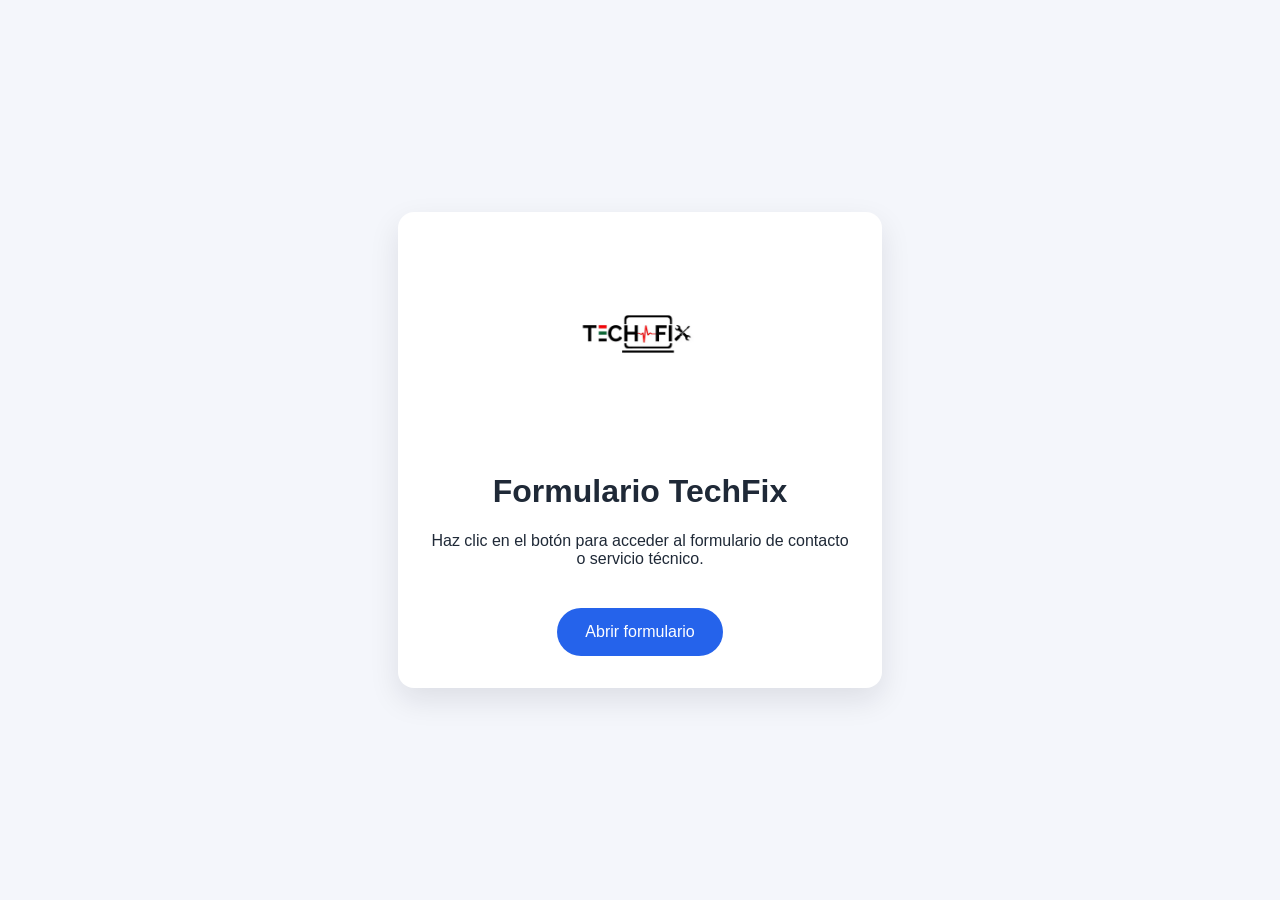
==== formulario.html @ 3b2820e2 "etapa 1 finalizada" ====
<!DOCTYPE html>
<html lang="es">
  <head>
    <meta charset="UTF-8" />
    <meta name="viewport" content="width=device-width, initial-scale=1.0" />
    <title>Formulario TechFix</title>
    <style>
      body {
        margin: 0;
        font-family: Arial, sans-serif;
        display: flex;
        flex-direction: column;
        align-items: center;
        justify-content: center;
        min-height: 100vh;
        background: #f4f6fb;
        color: #1f2937;
      }
      .logo {
        max-width: 180px;
        margin-bottom: 1.5rem;
      }
      .contenedor {
        text-align: center;
        padding: 2rem;
        background: white;
        box-shadow: 0 12px 30px rgba(15, 23, 42, 0.1);
        border-radius: 16px;
        width: min(100%, 420px);
      }
      .boton {
        display: inline-block;
        margin-top: 1.5rem;
        padding: 0.95rem 1.8rem;
        border: none;
        border-radius: 999px;
        background: #2563eb;
        color: white;
        font-size: 1rem;
        cursor: pointer;
        text-decoration: none;
      }
      .boton:hover {
        background: #1d4ed8;
      }
    </style>
  </head>
  <body>
    <div class="contenedor">
      <img src="images/imagen 1.webp" alt="Logo TechFix" class="logo" />
      <h1>Formulario TechFix</h1>
      <p>Haz clic en el botón para acceder al formulario de contacto o servicio técnico.</p>
      <a href="#" class="boton">Abrir formulario</a>
    </div>
  </body>
</html>
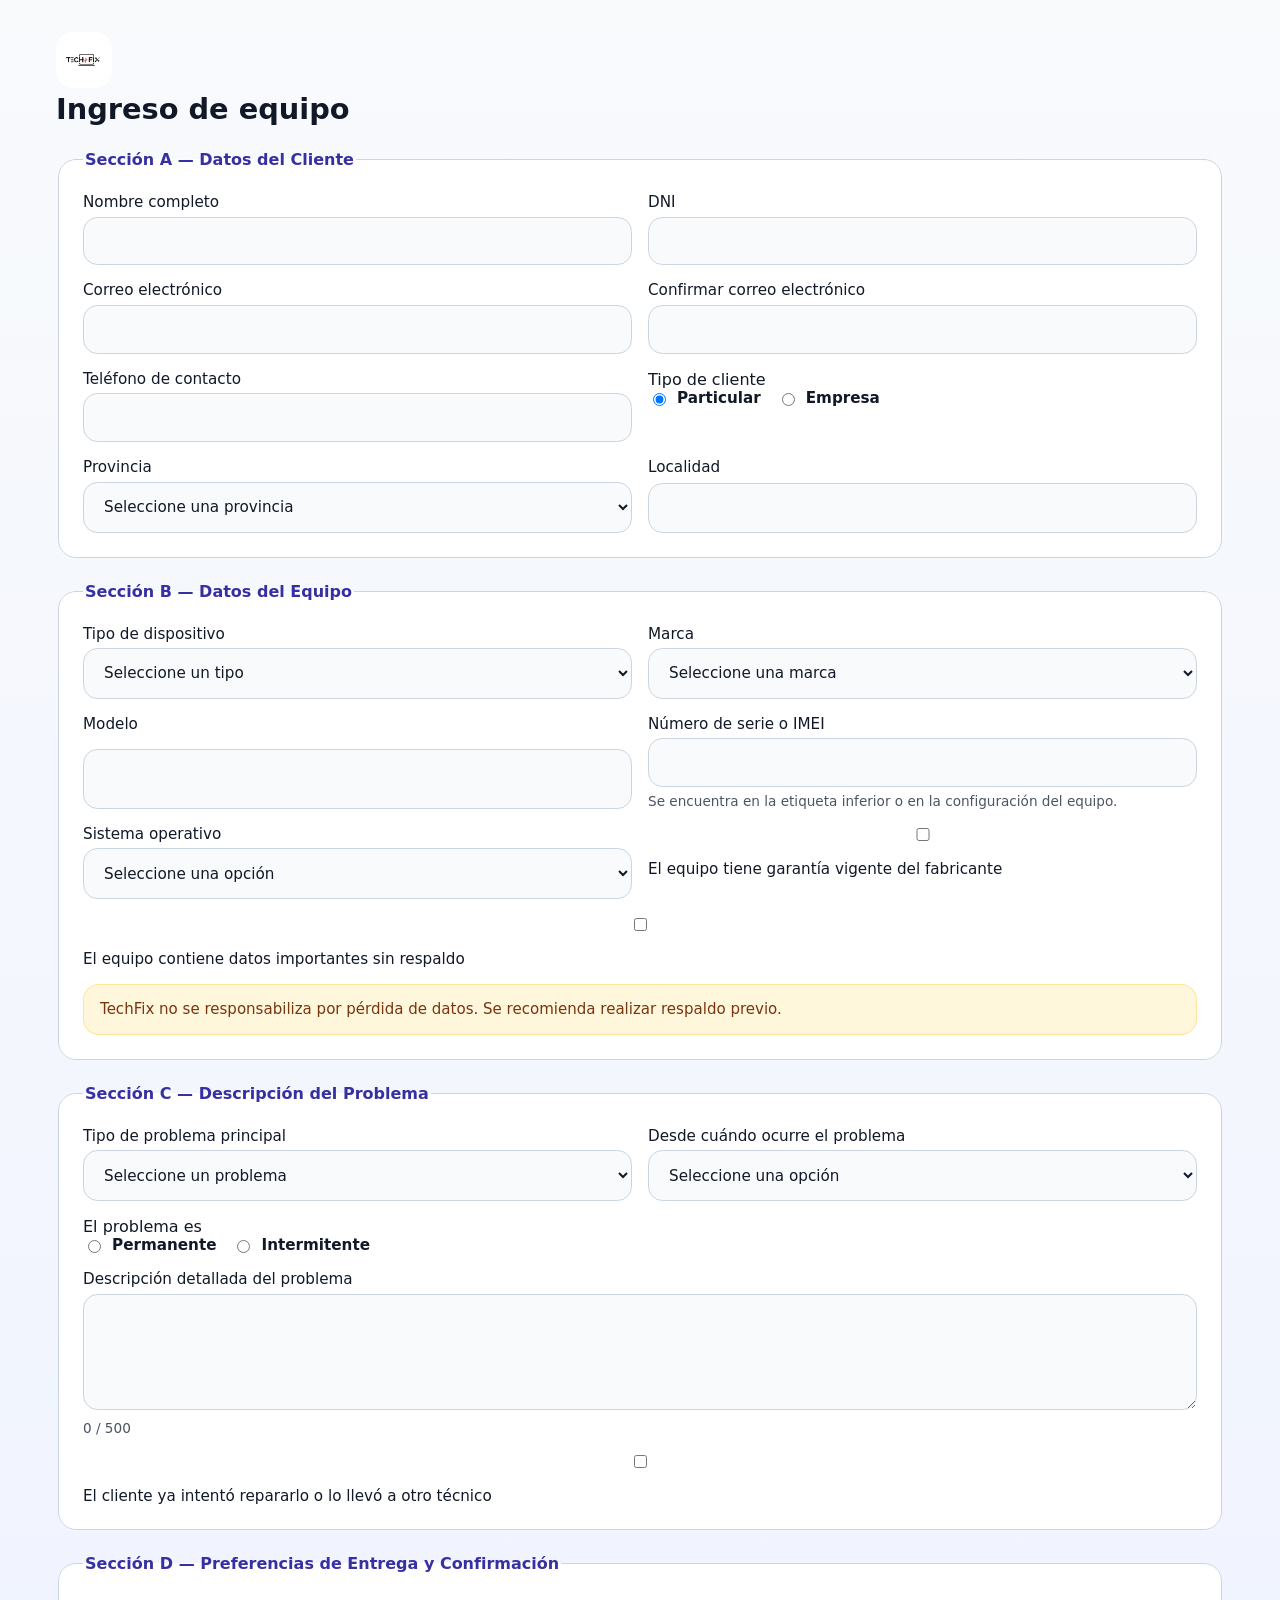
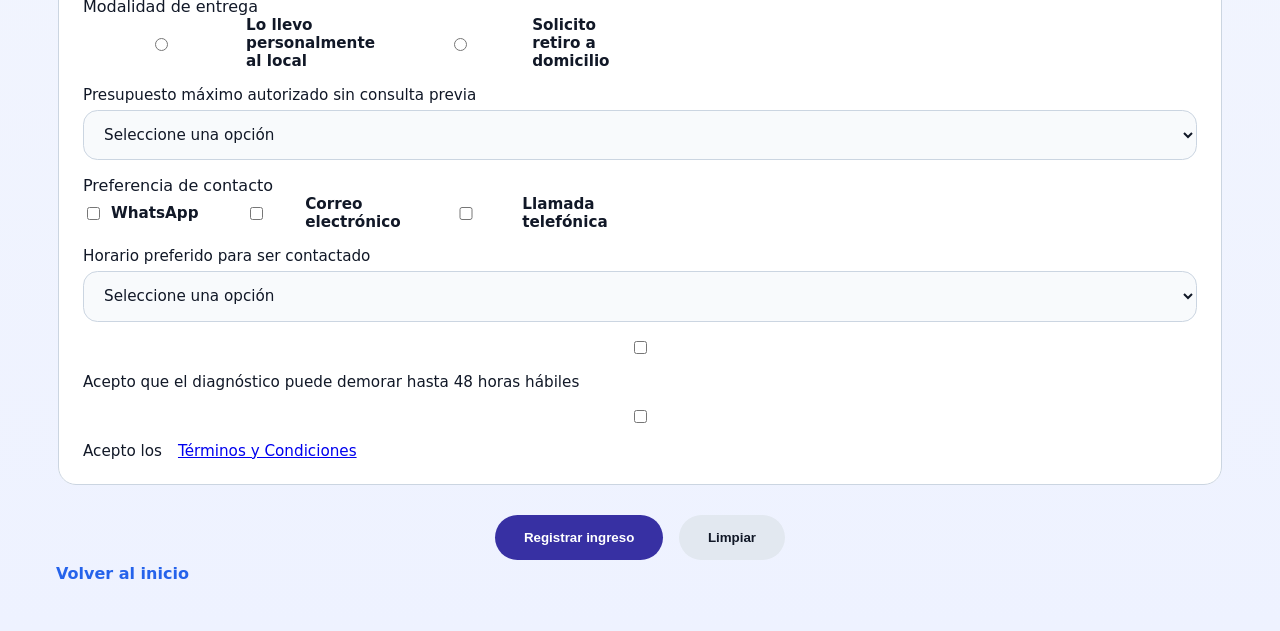
==== commit 9b724db9: "etapa 2 inicio" ====
--- a/formulario.html
+++ b/formulario.html
@@ -3,54 +3,600 @@
   <head>
     <meta charset="UTF-8" />
     <meta name="viewport" content="width=device-width, initial-scale=1.0" />
-    <title>Formulario TechFix</title>
+    <title>Ingreso de equipo | TechFix</title>
     <style>
+      :root {
+        --fondo: #eef2ff;
+        --blanco: #ffffff;
+        --gris-claro: #d1d5db;
+        --gris: #4b5563;
+        --texto: #111827;
+        --primario: #3730a3;
+        --secundario: #2563eb;
+        --acento: #eab308;
+        --borde: 18px;
+      }
+
+      * {
+        box-sizing: border-box;
+      }
+
       body {
         margin: 0;
-        font-family: Arial, sans-serif;
+        min-height: 100vh;
+        font-family: Inter, system-ui, -apple-system, BlinkMacSystemFont, "Segoe UI", sans-serif;
+        background: linear-gradient(180deg, #f8fafc 0%, #eef2ff 100%);
+        color: var(--texto);
+      }
+
+      .pagina {
+        width: min(100%, 1200px);
+        margin: 0 auto;
+        padding: 2rem 1rem 3rem;
+      }
+
+      .encabezado {
         display: flex;
-        flex-direction: column;
         align-items: center;
+        justify-content: space-between;
+        gap: 1rem;
+        margin-bottom: 1.5rem;
+      }
+
+      .encabezado img {
+        width: 56px;
+        border-radius: 16px;
+        background: rgba(99, 102, 241, 0.12);
+      }
+
+      .encabezado h1 {
+        margin: 0;
+        font-size: clamp(1.8rem, 2vw, 2.6rem);
+      }
+
+      form {
+        display: grid;
+        gap: 1.5rem;
+      }
+
+      fieldset {
+        border: 1px solid #cbd5e1;
+        border-radius: var(--borde);
+        padding: 1.5rem;
+        background: var(--blanco);
+      }
+
+      legend {
+        font-weight: 700;
+        color: var(--primario);
+      }
+
+      .grupo {
+        display: grid;
+        gap: 1rem;
+      }
+
+      .fila {
+        display: grid;
+        gap: 1rem;
+        grid-template-columns: repeat(2, minmax(0, 1fr));
+      }
+
+      .fila--3 {
+        grid-template-columns: repeat(3, minmax(0, 1fr));
+      }
+
+      label {
+        display: grid;
+        gap: 0.35rem;
+        font-size: 0.95rem;
+      }
+
+      input,
+      select,
+      textarea {
+        width: 100%;
+        padding: 0.9rem 1rem;
+        border: 1px solid #cbd5e1;
+        border-radius: 0.9rem;
+        font: inherit;
+        color: var(--texto);
+        background: #f8fafc;
+      }
+
+      textarea {
+        min-height: 116px;
+        resize: vertical;
+      }
+
+      .nota {
+        font-size: 0.85rem;
+        color: var(--gris);
+      }
+
+      .linea {
+        display: flex;
+        flex-wrap: wrap;
+        gap: 1rem;
+        align-items: center;
+      }
+
+      .radio-grupo,
+      .checkbox-grupo {
+        display: flex;
+        flex-wrap: wrap;
+        gap: 1rem;
+      }
+
+      .radio-grupo label,
+      .checkbox-grupo label {
+        display: inline-flex;
+        align-items: center;
+        gap: 0.5rem;
+        font-weight: 600;
+      }
+
+      .advertencia {
+        padding: 0.95rem 1rem;
+        border-radius: 1rem;
+        background: rgba(254, 196, 0, 0.14);
+        color: #78350f;
+        border: 1px solid rgba(251, 191, 36, 0.35);
+        font-size: 0.94rem;
+      }
+
+      .contador {
+        margin-top: 0.3rem;
+        font-size: 0.85rem;
+        color: var(--gris);
+      }
+
+      .acciones {
+        display: flex;
+        flex-wrap: wrap;
+        gap: 1rem;
         justify-content: center;
-        min-height: 100vh;
-        background: #f4f6fb;
-        color: #1f2937;
-      }
-      .logo {
-        max-width: 180px;
-        margin-bottom: 1.5rem;
-      }
-      .contenedor {
-        text-align: center;
-        padding: 2rem;
-        background: white;
-        box-shadow: 0 12px 30px rgba(15, 23, 42, 0.1);
-        border-radius: 16px;
-        width: min(100%, 420px);
-      }
+        margin-top: 0.4rem;
+      }
+
       .boton {
-        display: inline-block;
-        margin-top: 1.5rem;
-        padding: 0.95rem 1.8rem;
         border: none;
         border-radius: 999px;
-        background: #2563eb;
+        padding: 0.95rem 1.8rem;
+        font-weight: 700;
+        cursor: pointer;
+      }
+
+      .boton--principal {
+        background: var(--primario);
         color: white;
-        font-size: 1rem;
-        cursor: pointer;
+      }
+
+      .boton--secundario {
+        background: #e2e8f0;
+        color: var(--texto);
+      }
+
+      .enlace-inicio {
+        display: inline-block;
+        color: var(--secundario);
         text-decoration: none;
-      }
-      .boton:hover {
-        background: #1d4ed8;
+        font-weight: 700;
+        margin-top: 0.2rem;
+      }
+
+      @media (max-width: 860px) {
+        .fila,
+        .fila--3 {
+          grid-template-columns: 1fr;
+        }
       }
     </style>
   </head>
   <body>
-    <div class="contenedor">
-      <img src="images/imagen 1.webp" alt="Logo TechFix" class="logo" />
-      <h1>Formulario TechFix</h1>
-      <p>Haz clic en el botón para acceder al formulario de contacto o servicio técnico.</p>
-      <a href="#" class="boton">Abrir formulario</a>
+    <div class="pagina">
+      <header class="encabezado">
+        <div>
+          <img src="images/imagen 1.webp" alt="Logo TechFix" />
+          <h1>Ingreso de equipo</h1>
+        </div>
+      </header>
+
+      <form id="formIngreso" novalidate>
+        <fieldset>
+          <legend>Sección A — Datos del Cliente</legend>
+          <div class="grupo">
+            <div class="fila">
+              <label>
+                Nombre completo
+                <input type="text" name="nombre" required />
+              </label>
+              <label>
+                DNI
+                <input type="text" name="dni" required />
+              </label>
+            </div>
+
+            <div class="fila">
+              <label>
+                Correo electrónico
+                <input type="email" name="email" required />
+              </label>
+              <label>
+                Confirmar correo electrónico
+                <input type="email" name="emailConfirm" required />
+              </label>
+            </div>
+
+            <div class="fila">
+              <label>
+                Teléfono de contacto
+                <input type="tel" name="telefono" required />
+              </label>
+              <div>
+                <span>Tipo de cliente</span>
+                <div class="radio-grupo">
+                  <label><input type="radio" name="tipoCliente" value="Particular" checked /> Particular</label>
+                  <label><input type="radio" name="tipoCliente" value="Empresa" /> Empresa</label>
+                </div>
+              </div>
+            </div>
+
+            <div id="empresaCampos" style="display:none" class="fila">
+              <label>
+                Nombre de la empresa
+                <input type="text" name="empresaNombre" />
+              </label>
+              <label>
+                CUIT
+                <input type="text" name="empresaCuit" />
+              </label>
+            </div>
+
+            <div class="fila">
+              <label>
+                Provincia
+                <select name="provincia" required>
+                  <option value="">Seleccione una provincia</option>
+                  <option>Buenos Aires</option>
+                  <option>Catamarca</option>
+                  <option>Córdoba</option>
+                  <option>Corrientes</option>
+                  <option>Entre Ríos</option>
+                  <option>Jujuy</option>
+                  <option>La Pampa</option>
+                  <option>Mendoza</option>
+                  <option>Salta</option>
+                  <option>Santa Fe</option>
+                </select>
+              </label>
+              <label>
+                Localidad
+                <input type="text" name="localidad" required />
+              </label>
+            </div>
+          </div>
+        </fieldset>
+
+        <fieldset>
+          <legend>Sección B — Datos del Equipo</legend>
+          <div class="grupo">
+            <div class="fila">
+              <label>
+                Tipo de dispositivo
+                <select id="tipoDispositivo" name="tipoDispositivo" required>
+                  <option value="">Seleccione un tipo</option>
+                  <option>Notebook</option>
+                  <option>Computador de escritorio</option>
+                  <option>Impresora</option>
+                  <option>Tablet</option>
+                  <option>Teléfono móvil</option>
+                  <option>Otro</option>
+                </select>
+              </label>
+              <label>
+                Marca
+                <select id="marcaEquipo" name="marca" required>
+                  <option value="">Seleccione una marca</option>
+                  <option>HP</option>
+                  <option>Dell</option>
+                  <option>Lenovo</option>
+                  <option>Apple</option>
+                  <option>Samsung</option>
+                  <option>Asus</option>
+                  <option>Acer</option>
+                  <option>Canon</option>
+                  <option>Epson</option>
+                  <option>Otra</option>
+                </select>
+              </label>
+            </div>
+
+            <div id="otroDispositivo" style="display:none" class="fila">
+              <label>
+                Especificar dispositivo
+                <input type="text" name="otroDispositivo" />
+              </label>
+            </div>
+
+            <div id="otraMarca" style="display:none" class="fila">
+              <label>
+                Marca alternativa
+                <input type="text" name="marcaOtra" />
+              </label>
+            </div>
+
+            <div class="fila">
+              <label>
+                Modelo
+                <input type="text" name="modelo" required />
+              </label>
+              <label>
+                Número de serie o IMEI
+                <input type="text" name="serie" />
+                <span class="nota">Se encuentra en la etiqueta inferior o en la configuración del equipo.</span>
+              </label>
+            </div>
+
+            <div class="fila">
+              <label>
+                Sistema operativo
+                <select name="sistemaOperativo" required>
+                  <option value="">Seleccione una opción</option>
+                  <option>Windows 10</option>
+                  <option>Windows 11</option>
+                  <option>macOS</option>
+                  <option>Linux</option>
+                  <option>Android</option>
+                  <option>iOS</option>
+                  <option>No aplica / No sabe</option>
+                </select>
+              </label>
+              <div>
+                <label class="checkbox-grupo">
+                  <input type="checkbox" id="garantiaVigente" name="garantiaVigente" />
+                  El equipo tiene garantía vigente del fabricante
+                </label>
+                <div id="garantiaCampos" style="display:none; margin-top:0.5rem;">
+                  <label>
+                    Orden de compra / Fecha de compra
+                    <input type="text" name="ordenCompra" />
+                  </label>
+                </div>
+              </div>
+            </div>
+
+            <div class="grupo">
+              <label class="checkbox-grupo">
+                <input type="checkbox" id="datosImportantes" name="datosImportantes" />
+                El equipo contiene datos importantes sin respaldo
+              </label>
+              <div class="advertencia">
+                TechFix no se responsabiliza por pérdida de datos. Se recomienda realizar respaldo previo.
+              </div>
+            </div>
+          </div>
+        </fieldset>
+
+        <fieldset>
+          <legend>Sección C — Descripción del Problema</legend>
+          <div class="grupo">
+            <div class="fila">
+              <label>
+                Tipo de problema principal
+                <select name="tipoProblema" required>
+                  <option value="">Seleccione un problema</option>
+                  <option>No enciende</option>
+                  <option>Pantalla dañada</option>
+                  <option>Lentitud o rendimiento</option>
+                  <option>Virus o malware</option>
+                  <option>Problema de red o conectividad</option>
+                  <option>Daño por líquido</option>
+                  <option>Sonido</option>
+                  <option>Otro</option>
+                </select>
+              </label>
+              <label>
+                Desde cuándo ocurre el problema
+                <select name="duracionProblema" required>
+                  <option value="">Seleccione una opción</option>
+                  <option>Hoy</option>
+                  <option>Hace algunos días</option>
+                  <option>Hace semanas</option>
+                  <option>Hace meses</option>
+                </select>
+              </label>
+            </div>
+
+            <div>
+              <span>El problema es</span>
+              <div class="radio-grupo">
+                <label><input type="radio" name="problemaPermanente" value="Permanente" required /> Permanente</label>
+                <label><input type="radio" name="problemaPermanente" value="Intermitente" /> Intermitente</label>
+              </div>
+            </div>
+
+            <label>
+              Descripción detallada del problema
+              <textarea id="descripcionProblema" name="descripcionProblema" minlength="20" maxlength="500" required></textarea>
+              <span class="contador" id="contadorDescripcion">0 / 500</span>
+            </label>
+
+            <label class="checkbox-grupo">
+              <input type="checkbox" id="reparadoAntes" name="reparadoAntes" />
+              El cliente ya intentó repararlo o lo llevó a otro técnico
+            </label>
+            <div id="detalleReparacion" style="display:none;">
+              <label>
+                Describa qué se hizo anteriormente
+                <textarea id="detalleReparacionTexto" name="detalleReparacion" maxlength="300"></textarea>
+                <span class="contador" id="contadorDetalle">0 / 300</span>
+              </label>
+            </div>
+          </div>
+        </fieldset>
+
+        <fieldset>
+          <legend>Sección D — Preferencias de Entrega y Confirmación</legend>
+          <div class="grupo">
+            <div>
+              <span>Modalidad de entrega</span>
+              <div class="radio-grupo">
+                <label><input type="radio" name="modalidadEntrega" value="Local" required /> Lo llevo personalmente al local</label>
+                <label><input type="radio" name="modalidadEntrega" value="Domicilio" /> Solicito retiro a domicilio</label>
+              </div>
+            </div>
+
+            <div id="direccionDomicilio" style="display:none; margin-top:1rem;">
+              <label>
+                Dirección completa
+                <input type="text" name="direccionDomicilio" />
+              </label>
+            </div>
+
+            <label>
+              Presupuesto máximo autorizado sin consulta previa
+              <select name="presupuesto" required>
+                <option value="">Seleccione una opción</option>
+                <option>Hasta $5.000</option>
+                <option>Hasta $15.000</option>
+                <option>Hasta $30.000</option>
+                <option>Sin límite</option>
+                <option>Necesito consultar antes de aprobar cualquier gasto</option>
+              </select>
+            </label>
+
+            <div>
+              <span>Preferencia de contacto</span>
+              <div class="checkbox-grupo">
+                <label><input type="checkbox" name="contacto[]" value="WhatsApp" /> WhatsApp</label>
+                <label><input type="checkbox" name="contacto[]" value="Correo" /> Correo electrónico</label>
+                <label><input type="checkbox" name="contacto[]" value="Llamada" /> Llamada telefónica</label>
+              </div>
+            </div>
+
+            <label>
+              Horario preferido para ser contactado
+              <select name="horarioContacto" required>
+                <option value="">Seleccione una opción</option>
+                <option>Mañana 9 a 12</option>
+                <option>Tarde 12 a 17</option>
+                <option>Tarde-noche 17 a 20</option>
+                <option>Indistinto</option>
+              </select>
+            </label>
+
+            <label class="checkbox-grupo">
+              <input type="checkbox" name="aceptaDiagnostico" required /> Acepto que el diagnóstico puede demorar hasta 48 horas hábiles
+            </label>
+            <label class="checkbox-grupo">
+              <input type="checkbox" name="aceptaTerminos" required /> Acepto los <a href="#" target="_blank">Términos y Condiciones</a>
+            </label>
+          </div>
+        </fieldset>
+
+        <div class="acciones">
+          <button type="submit" class="boton boton--principal">Registrar ingreso</button>
+          <button type="reset" class="boton boton--secundario">Limpiar</button>
+        </div>
+      </form>
+
+      <a class="enlace-inicio" href="index.html">Volver al inicio</a>
     </div>
+
+    <script>
+      const tipoClienteRadios = document.querySelectorAll('input[name="tipoCliente"]');
+      const empresaCampos = document.getElementById('empresaCampos');
+      const tipoDispositivo = document.getElementById('tipoDispositivo');
+      const otroDispositivo = document.getElementById('otroDispositivo');
+      const marcaEquipo = document.getElementById('marcaEquipo');
+      const otraMarca = document.getElementById('otraMarca');
+      const garantiaVigente = document.getElementById('garantiaVigente');
+      const garantiaCampos = document.getElementById('garantiaCampos');
+      const reparadoAntes = document.getElementById('reparadoAntes');
+      const detalleReparacion = document.getElementById('detalleReparacion');
+      const modalidadEntrega = document.querySelectorAll('input[name="modalidadEntrega"]');
+      const direccionDomicilio = document.getElementById('direccionDomicilio');
+      const descripcionProblema = document.getElementById('descripcionProblema');
+      const contadorDescripcion = document.getElementById('contadorDescripcion');
+      const detalleReparacionTexto = document.getElementById('detalleReparacionTexto');
+      const contadorDetalle = document.getElementById('contadorDetalle');
+      const form = document.getElementById('formIngreso');
+
+      function actualizarEmpresa() {
+        const seleccionado = document.querySelector('input[name="tipoCliente"]:checked').value;
+        empresaCampos.style.display = seleccionado === 'Empresa' ? 'grid' : 'none';
+      }
+
+      function actualizarDispositivo() {
+        otroDispositivo.style.display = tipoDispositivo.value === 'Otro' ? 'grid' : 'none';
+      }
+
+      function actualizarMarca() {
+        otraMarca.style.display = marcaEquipo.value === 'Otra' ? 'grid' : 'none';
+      }
+
+      function actualizarGarantia() {
+        garantiaCampos.style.display = garantiaVigente.checked ? 'block' : 'none';
+      }
+
+      function actualizarReparadoAntes() {
+        detalleReparacion.style.display = reparadoAntes.checked ? 'block' : 'none';
+      }
+
+      function actualizarEntrega() {
+        const seleccionado = document.querySelector('input[name="modalidadEntrega"]:checked');
+        direccionDomicilio.style.display = seleccionado && seleccionado.value === 'Domicilio' ? 'block' : 'none';
+      }
+
+      function actualizarContador(textarea, contador) {
+        contador.textContent = `${textarea.value.length} / ${textarea.maxLength}`;
+      }
+
+      tipoClienteRadios.forEach(radio => radio.addEventListener('change', actualizarEmpresa));
+      tipoDispositivo.addEventListener('change', actualizarDispositivo);
+      marcaEquipo.addEventListener('change', actualizarMarca);
+      garantiaVigente.addEventListener('change', actualizarGarantia);
+      reparadoAntes.addEventListener('change', actualizarReparadoAntes);
+      modalidadEntrega.forEach(radio => radio.addEventListener('change', actualizarEntrega));
+      descripcionProblema.addEventListener('input', () => actualizarContador(descripcionProblema, contadorDescripcion));
+      detalleReparacionTexto.addEventListener('input', () => actualizarContador(detalleReparacionTexto, contadorDetalle));
+
+      actualizarEmpresa();
+      actualizarDispositivo();
+      actualizarMarca();
+      actualizarGarantia();
+      actualizarReparadoAntes();
+      actualizarEntrega();
+      actualizarContador(descripcionProblema, contadorDescripcion);
+      actualizarContador(detalleReparacionTexto, contadorDetalle);
+
+      form.addEventListener('submit', event => {
+        const email = form.email.value.trim();
+        const emailConfirm = form.emailConfirm.value.trim();
+        const contacto = Array.from(form.querySelectorAll('input[name="contacto[]"]')).some(input => input.checked);
+        const modalidad = form.querySelector('input[name="modalidadEntrega"]:checked');
+
+        if (email !== emailConfirm) {
+          alert('Los correos electrónicos no coinciden.');
+          form.emailConfirm.focus();
+          event.preventDefault();
+          return;
+        }
+
+        if (!contacto) {
+          alert('Debe seleccionar al menos una preferencia de contacto.');
+          event.preventDefault();
+          return;
+        }
+
+        if (modalidad && modalidad.value === 'Domicilio' && !form.direccionDomicilio.value.trim()) {
+          alert('Por favor, ingrese la dirección completa para el retiro a domicilio.');
+          form.direccionDomicilio.focus();
+          event.preventDefault();
+          return;
+        }
+      });
+    </script>
   </body>
 </html>
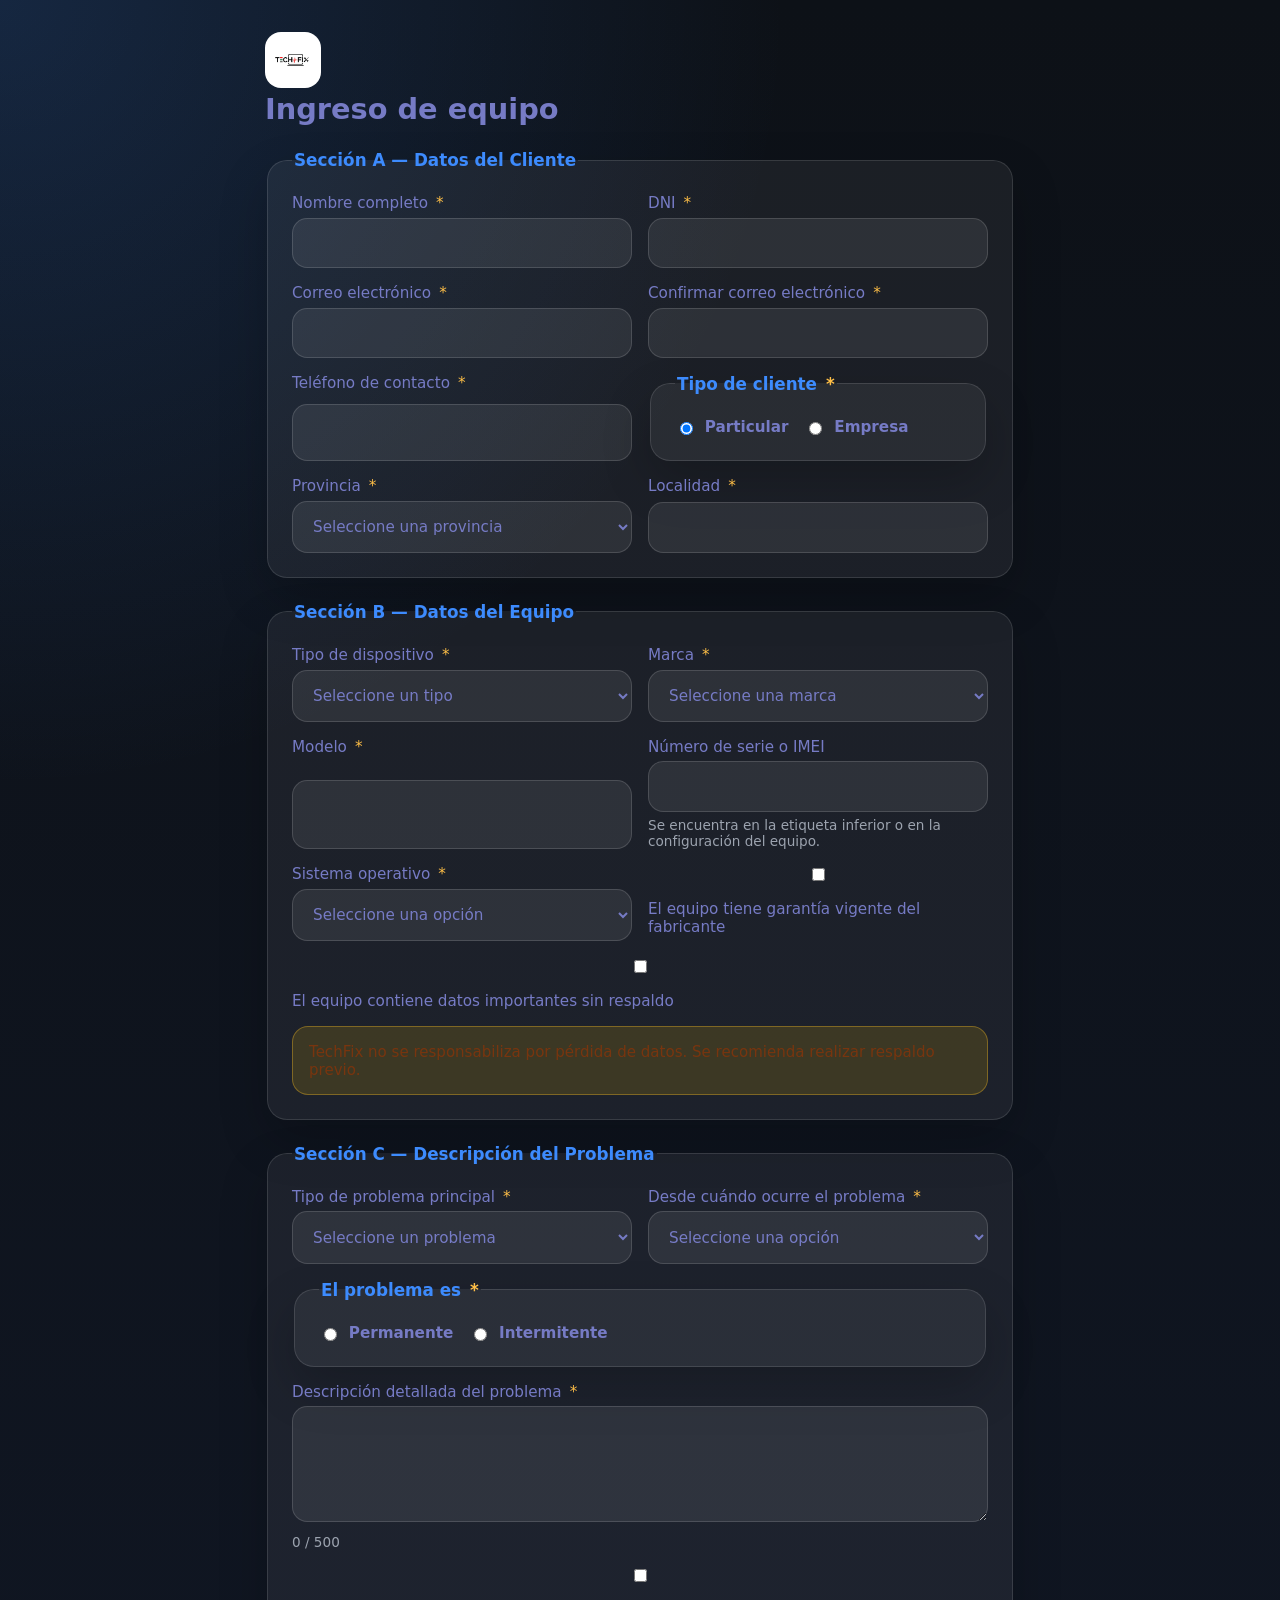
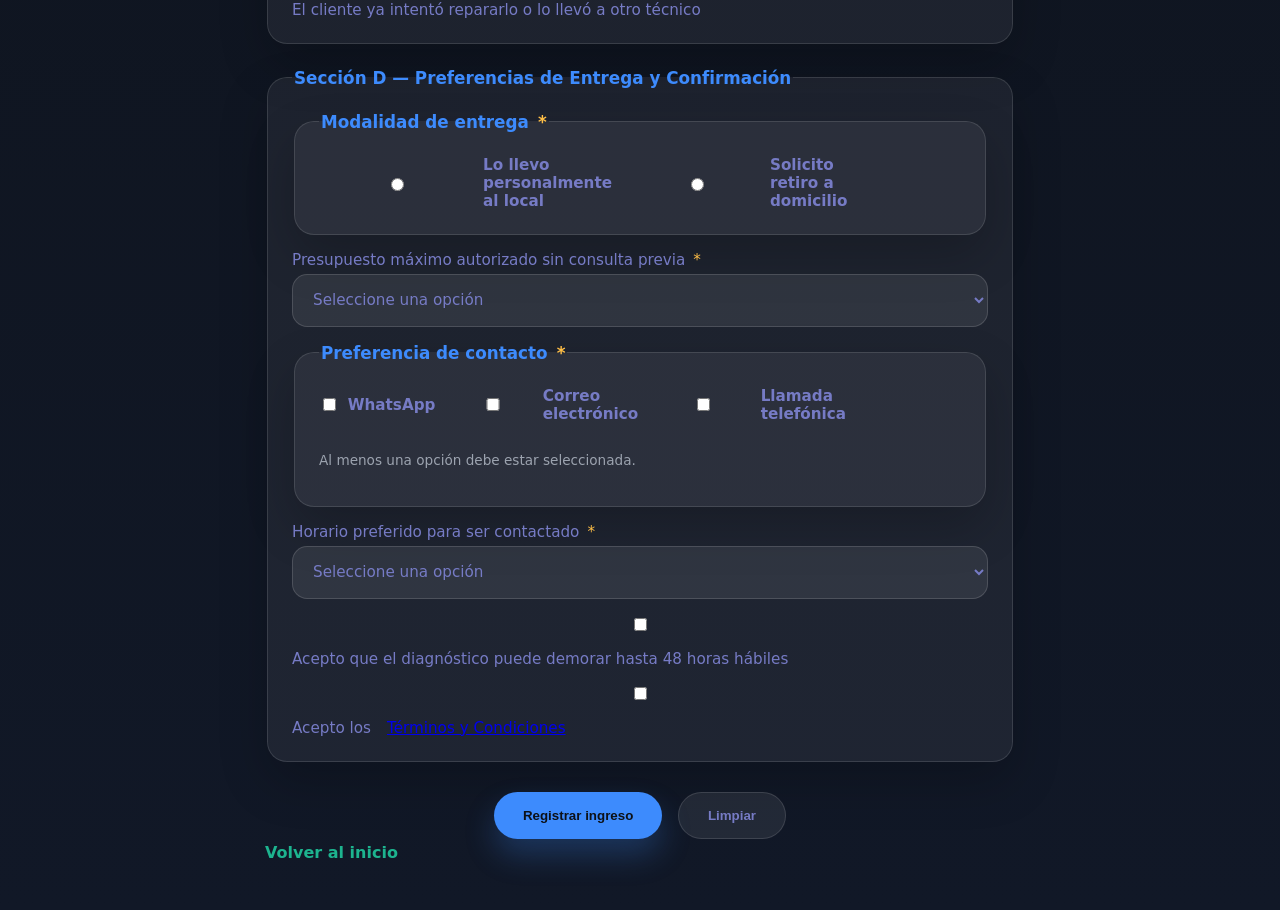
==== commit 3884a7d8: "etapa 2 finalizada" ====
--- a/formulario.html
+++ b/formulario.html
@@ -6,15 +6,18 @@
     <title>Ingreso de equipo | TechFix</title>
     <style>
       :root {
-        --fondo: #eef2ff;
-        --blanco: #ffffff;
-        --gris-claro: #d1d5db;
-        --gris: #4b5563;
-        --texto: #111827;
-        --primario: #3730a3;
-        --secundario: #2563eb;
-        --acento: #eab308;
-        --borde: 18px;
+        --fondo: #0d1117;
+        --fondo-claro: #141b25;
+        --fondo-card: rgba(255, 255, 255, 0.06);
+        --blanco: #5c5b5b;
+        --gris-claro: #8997a8;
+        --gris: #9ca3af;
+        --texto: #767bc5;
+        --primario: #3d8bfd;
+        --secundario: #1db48f;
+        --acento: #ffbf47;
+        --borde: 20px;
+        --max-form: 750px;
       }
 
       * {
@@ -25,18 +28,20 @@
         margin: 0;
         min-height: 100vh;
         font-family: Inter, system-ui, -apple-system, BlinkMacSystemFont, "Segoe UI", sans-serif;
-        background: linear-gradient(180deg, #f8fafc 0%, #eef2ff 100%);
+        background: radial-gradient(circle at top left, rgba(61, 139, 253, 0.18), transparent 28%),
+          linear-gradient(180deg, #0d1117 0%, #111827 100%);
         color: var(--texto);
       }
 
       .pagina {
-        width: min(100%, 1200px);
+        width: min(100%, calc(var(--max-form) + 2rem));
         margin: 0 auto;
         padding: 2rem 1rem 3rem;
       }
 
       .encabezado {
         display: flex;
+        flex-wrap: wrap;
         align-items: center;
         justify-content: space-between;
         gap: 1rem;
@@ -46,7 +51,7 @@
       .encabezado img {
         width: 56px;
         border-radius: 16px;
-        background: rgba(99, 102, 241, 0.12);
+        background: rgba(255, 255, 255, 0.08);
       }
 
       .encabezado h1 {
@@ -57,18 +62,22 @@
       form {
         display: grid;
         gap: 1.5rem;
+        max-width: var(--max-form);
+        margin: 0 auto;
       }
 
       fieldset {
-        border: 1px solid #cbd5e1;
+        border: 1px solid rgba(255, 255, 255, 0.12);
         border-radius: var(--borde);
         padding: 1.5rem;
-        background: var(--blanco);
+        background: var(--fondo-card);
+        box-shadow: 0 20px 50px rgba(0, 0, 0, 0.2);
       }
 
       legend {
         font-weight: 700;
         color: var(--primario);
+        font-size: 1.05rem;
       }
 
       .grupo {
@@ -92,16 +101,41 @@
         font-size: 0.95rem;
       }
 
+      .requerido {
+        color: var(--acento);
+        margin-left: 0.2rem;
+      }
+
       input,
       select,
       textarea {
         width: 100%;
-        padding: 0.9rem 1rem;
-        border: 1px solid #cbd5e1;
-        border-radius: 0.9rem;
+        padding: 0.95rem 1rem;
+        border: 1px solid rgba(255, 255, 255, 0.14);
+        border-radius: 0.95rem;
         font: inherit;
         color: var(--texto);
-        background: #f8fafc;
+        background: rgba(255, 255, 255, 0.08);
+        transition: border-color 0.2s ease, box-shadow 0.2s ease, background 0.2s ease;
+      }
+
+      input:focus,
+      select:focus,
+      textarea:focus {
+        outline: none;
+        border-color: var(--primario);
+        box-shadow: 0 0 0 4px rgba(61, 139, 253, 0.18);
+        background: rgba(255, 255, 255, 0.12);
+      }
+
+      .campo-error {
+        border-color: #f87171 !important;
+        box-shadow: 0 0 0 4px rgba(248, 113, 113, 0.16) !important;
+      }
+
+      .campo-ok {
+        border-color: #34d399 !important;
+        box-shadow: 0 0 0 4px rgba(52, 211, 153, 0.16) !important;
       }
 
       textarea {
@@ -112,13 +146,6 @@
       .nota {
         font-size: 0.85rem;
         color: var(--gris);
-      }
-
-      .linea {
-        display: flex;
-        flex-wrap: wrap;
-        gap: 1rem;
-        align-items: center;
       }
 
       .radio-grupo,
@@ -132,7 +159,7 @@
       .checkbox-grupo label {
         display: inline-flex;
         align-items: center;
-        gap: 0.5rem;
+        gap: 0.55rem;
         font-weight: 600;
       }
 
@@ -146,7 +173,7 @@
       }
 
       .contador {
-        margin-top: 0.3rem;
+        margin-top: 0.35rem;
         font-size: 0.85rem;
         color: var(--gris);
       }
@@ -165,16 +192,23 @@
         padding: 0.95rem 1.8rem;
         font-weight: 700;
         cursor: pointer;
+        transition: transform 0.2s ease, box-shadow 0.2s ease;
+      }
+
+      .boton:hover {
+        transform: translateY(-1px);
       }
 
       .boton--principal {
         background: var(--primario);
-        color: white;
+        color: #0d1117;
+        box-shadow: 0 16px 30px rgba(61, 139, 253, 0.25);
       }
 
       .boton--secundario {
-        background: #e2e8f0;
+        background: rgba(255, 255, 255, 0.08);
         color: var(--texto);
+        border: 1px solid rgba(255, 255, 255, 0.12);
       }
 
       .enlace-inicio {
@@ -208,54 +242,54 @@
           <div class="grupo">
             <div class="fila">
               <label>
-                Nombre completo
+                <span>Nombre completo <span class="requerido">*</span></span>
                 <input type="text" name="nombre" required />
               </label>
               <label>
-                DNI
+                <span>DNI <span class="requerido">*</span></span>
                 <input type="text" name="dni" required />
               </label>
             </div>
 
             <div class="fila">
               <label>
-                Correo electrónico
+                <span>Correo electrónico <span class="requerido">*</span></span>
                 <input type="email" name="email" required />
               </label>
               <label>
-                Confirmar correo electrónico
+                <span>Confirmar correo electrónico <span class="requerido">*</span></span>
                 <input type="email" name="emailConfirm" required />
               </label>
             </div>
 
             <div class="fila">
               <label>
-                Teléfono de contacto
+                <span>Teléfono de contacto <span class="requerido">*</span></span>
                 <input type="tel" name="telefono" required />
               </label>
-              <div>
-                <span>Tipo de cliente</span>
+              <fieldset class="grupo" aria-label="Tipo de cliente">
+                <legend>Tipo de cliente <span class="requerido">*</span></legend>
                 <div class="radio-grupo">
                   <label><input type="radio" name="tipoCliente" value="Particular" checked /> Particular</label>
                   <label><input type="radio" name="tipoCliente" value="Empresa" /> Empresa</label>
                 </div>
-              </div>
+              </fieldset>
             </div>
 
             <div id="empresaCampos" style="display:none" class="fila">
               <label>
-                Nombre de la empresa
+                <span>Nombre de la empresa</span>
                 <input type="text" name="empresaNombre" />
               </label>
               <label>
-                CUIT
+                <span>CUIT</span>
                 <input type="text" name="empresaCuit" />
               </label>
             </div>
 
             <div class="fila">
               <label>
-                Provincia
+                <span>Provincia <span class="requerido">*</span></span>
                 <select name="provincia" required>
                   <option value="">Seleccione una provincia</option>
                   <option>Buenos Aires</option>
@@ -271,7 +305,7 @@
                 </select>
               </label>
               <label>
-                Localidad
+                <span>Localidad <span class="requerido">*</span></span>
                 <input type="text" name="localidad" required />
               </label>
             </div>
@@ -283,7 +317,7 @@
           <div class="grupo">
             <div class="fila">
               <label>
-                Tipo de dispositivo
+                <span>Tipo de dispositivo <span class="requerido">*</span></span>
                 <select id="tipoDispositivo" name="tipoDispositivo" required>
                   <option value="">Seleccione un tipo</option>
                   <option>Notebook</option>
@@ -295,7 +329,7 @@
                 </select>
               </label>
               <label>
-                Marca
+                <span>Marca <span class="requerido">*</span></span>
                 <select id="marcaEquipo" name="marca" required>
                   <option value="">Seleccione una marca</option>
                   <option>HP</option>
@@ -314,25 +348,25 @@
 
             <div id="otroDispositivo" style="display:none" class="fila">
               <label>
-                Especificar dispositivo
+                <span>Especificar dispositivo</span>
                 <input type="text" name="otroDispositivo" />
               </label>
             </div>
 
             <div id="otraMarca" style="display:none" class="fila">
               <label>
-                Marca alternativa
+                <span>Marca alternativa</span>
                 <input type="text" name="marcaOtra" />
               </label>
             </div>
 
             <div class="fila">
               <label>
-                Modelo
+                <span>Modelo <span class="requerido">*</span></span>
                 <input type="text" name="modelo" required />
               </label>
               <label>
-                Número de serie o IMEI
+                <span>Número de serie o IMEI</span>
                 <input type="text" name="serie" />
                 <span class="nota">Se encuentra en la etiqueta inferior o en la configuración del equipo.</span>
               </label>
@@ -340,7 +374,7 @@
 
             <div class="fila">
               <label>
-                Sistema operativo
+                <span>Sistema operativo <span class="requerido">*</span></span>
                 <select name="sistemaOperativo" required>
                   <option value="">Seleccione una opción</option>
                   <option>Windows 10</option>
@@ -359,7 +393,7 @@
                 </label>
                 <div id="garantiaCampos" style="display:none; margin-top:0.5rem;">
                   <label>
-                    Orden de compra / Fecha de compra
+                    <span>Orden de compra / Fecha de compra</span>
                     <input type="text" name="ordenCompra" />
                   </label>
                 </div>
@@ -383,7 +417,7 @@
           <div class="grupo">
             <div class="fila">
               <label>
-                Tipo de problema principal
+                <span>Tipo de problema principal <span class="requerido">*</span></span>
                 <select name="tipoProblema" required>
                   <option value="">Seleccione un problema</option>
                   <option>No enciende</option>
@@ -397,7 +431,7 @@
                 </select>
               </label>
               <label>
-                Desde cuándo ocurre el problema
+                <span>Desde cuándo ocurre el problema <span class="requerido">*</span></span>
                 <select name="duracionProblema" required>
                   <option value="">Seleccione una opción</option>
                   <option>Hoy</option>
@@ -408,16 +442,16 @@
               </label>
             </div>
 
-            <div>
-              <span>El problema es</span>
+            <fieldset class="grupo" aria-label="Tipo de problema permanente o intermitente">
+              <legend>El problema es <span class="requerido">*</span></legend>
               <div class="radio-grupo">
                 <label><input type="radio" name="problemaPermanente" value="Permanente" required /> Permanente</label>
                 <label><input type="radio" name="problemaPermanente" value="Intermitente" /> Intermitente</label>
               </div>
-            </div>
+            </fieldset>
 
             <label>
-              Descripción detallada del problema
+              <span>Descripción detallada del problema <span class="requerido">*</span></span>
               <textarea id="descripcionProblema" name="descripcionProblema" minlength="20" maxlength="500" required></textarea>
               <span class="contador" id="contadorDescripcion">0 / 500</span>
             </label>
@@ -428,7 +462,7 @@
             </label>
             <div id="detalleReparacion" style="display:none;">
               <label>
-                Describa qué se hizo anteriormente
+                <span>Describa qué se hizo anteriormente</span>
                 <textarea id="detalleReparacionTexto" name="detalleReparacion" maxlength="300"></textarea>
                 <span class="contador" id="contadorDetalle">0 / 300</span>
               </label>
@@ -439,23 +473,23 @@
         <fieldset>
           <legend>Sección D — Preferencias de Entrega y Confirmación</legend>
           <div class="grupo">
-            <div>
-              <span>Modalidad de entrega</span>
+            <fieldset class="grupo" aria-label="Modalidad de entrega">
+              <legend>Modalidad de entrega <span class="requerido">*</span></legend>
               <div class="radio-grupo">
                 <label><input type="radio" name="modalidadEntrega" value="Local" required /> Lo llevo personalmente al local</label>
                 <label><input type="radio" name="modalidadEntrega" value="Domicilio" /> Solicito retiro a domicilio</label>
               </div>
-            </div>
+            </fieldset>
 
             <div id="direccionDomicilio" style="display:none; margin-top:1rem;">
               <label>
-                Dirección completa
+                <span>Dirección completa <span class="requerido">*</span></span>
                 <input type="text" name="direccionDomicilio" />
               </label>
             </div>
 
             <label>
-              Presupuesto máximo autorizado sin consulta previa
+              <span>Presupuesto máximo autorizado sin consulta previa <span class="requerido">*</span></span>
               <select name="presupuesto" required>
                 <option value="">Seleccione una opción</option>
                 <option>Hasta $5.000</option>
@@ -466,17 +500,18 @@
               </select>
             </label>
 
-            <div>
-              <span>Preferencia de contacto</span>
+            <fieldset class="grupo" aria-label="Preferencia de contacto">
+              <legend>Preferencia de contacto <span class="requerido">*</span></legend>
               <div class="checkbox-grupo">
                 <label><input type="checkbox" name="contacto[]" value="WhatsApp" /> WhatsApp</label>
                 <label><input type="checkbox" name="contacto[]" value="Correo" /> Correo electrónico</label>
                 <label><input type="checkbox" name="contacto[]" value="Llamada" /> Llamada telefónica</label>
               </div>
-            </div>
+              <p class="nota">Al menos una opción debe estar seleccionada.</p>
+            </fieldset>
 
             <label>
-              Horario preferido para ser contactado
+              <span>Horario preferido para ser contactado <span class="requerido">*</span></span>
               <select name="horarioContacto" required>
                 <option value="">Seleccione una opción</option>
                 <option>Mañana 9 a 12</option>
@@ -517,36 +552,52 @@
       const detalleReparacion = document.getElementById('detalleReparacion');
       const modalidadEntrega = document.querySelectorAll('input[name="modalidadEntrega"]');
       const direccionDomicilio = document.getElementById('direccionDomicilio');
+      const direccionInput = document.querySelector('input[name="direccionDomicilio"]');
       const descripcionProblema = document.getElementById('descripcionProblema');
       const contadorDescripcion = document.getElementById('contadorDescripcion');
       const detalleReparacionTexto = document.getElementById('detalleReparacionTexto');
       const contadorDetalle = document.getElementById('contadorDetalle');
+      const empresaNombre = document.querySelector('input[name="empresaNombre"]');
+      const empresaCuit = document.querySelector('input[name="empresaCuit"]');
+      const marcaOtraInput = document.querySelector('input[name="marcaOtra"]');
+      const otroDispositivoInput = document.querySelector('input[name="otroDispositivo"]');
       const form = document.getElementById('formIngreso');
 
       function actualizarEmpresa() {
         const seleccionado = document.querySelector('input[name="tipoCliente"]:checked').value;
-        empresaCampos.style.display = seleccionado === 'Empresa' ? 'grid' : 'none';
+        const visible = seleccionado === 'Empresa';
+        empresaCampos.style.display = visible ? 'grid' : 'none';
+        empresaNombre.required = visible;
+        empresaCuit.required = visible;
       }
 
       function actualizarDispositivo() {
-        otroDispositivo.style.display = tipoDispositivo.value === 'Otro' ? 'grid' : 'none';
+        const visible = tipoDispositivo.value === 'Otro';
+        otroDispositivo.style.display = visible ? 'grid' : 'none';
+        otroDispositivoInput.required = visible;
       }
 
       function actualizarMarca() {
-        otraMarca.style.display = marcaEquipo.value === 'Otra' ? 'grid' : 'none';
+        const visible = marcaEquipo.value === 'Otra';
+        otraMarca.style.display = visible ? 'grid' : 'none';
+        marcaOtraInput.required = visible;
       }
 
       function actualizarGarantia() {
-        garantiaCampos.style.display = garantiaVigente.checked ? 'block' : 'none';
+        const visible = garantiaVigente.checked;
+        garantiaCampos.style.display = visible ? 'block' : 'none';
       }
 
       function actualizarReparadoAntes() {
-        detalleReparacion.style.display = reparadoAntes.checked ? 'block' : 'none';
+        const visible = reparadoAntes.checked;
+        detalleReparacion.style.display = visible ? 'block' : 'none';
       }
 
       function actualizarEntrega() {
         const seleccionado = document.querySelector('input[name="modalidadEntrega"]:checked');
-        direccionDomicilio.style.display = seleccionado && seleccionado.value === 'Domicilio' ? 'block' : 'none';
+        const visible = seleccionado && seleccionado.value === 'Domicilio';
+        direccionDomicilio.style.display = visible ? 'block' : 'none';
+        direccionInput.required = visible;
       }
 
       function actualizarContador(textarea, contador) {
